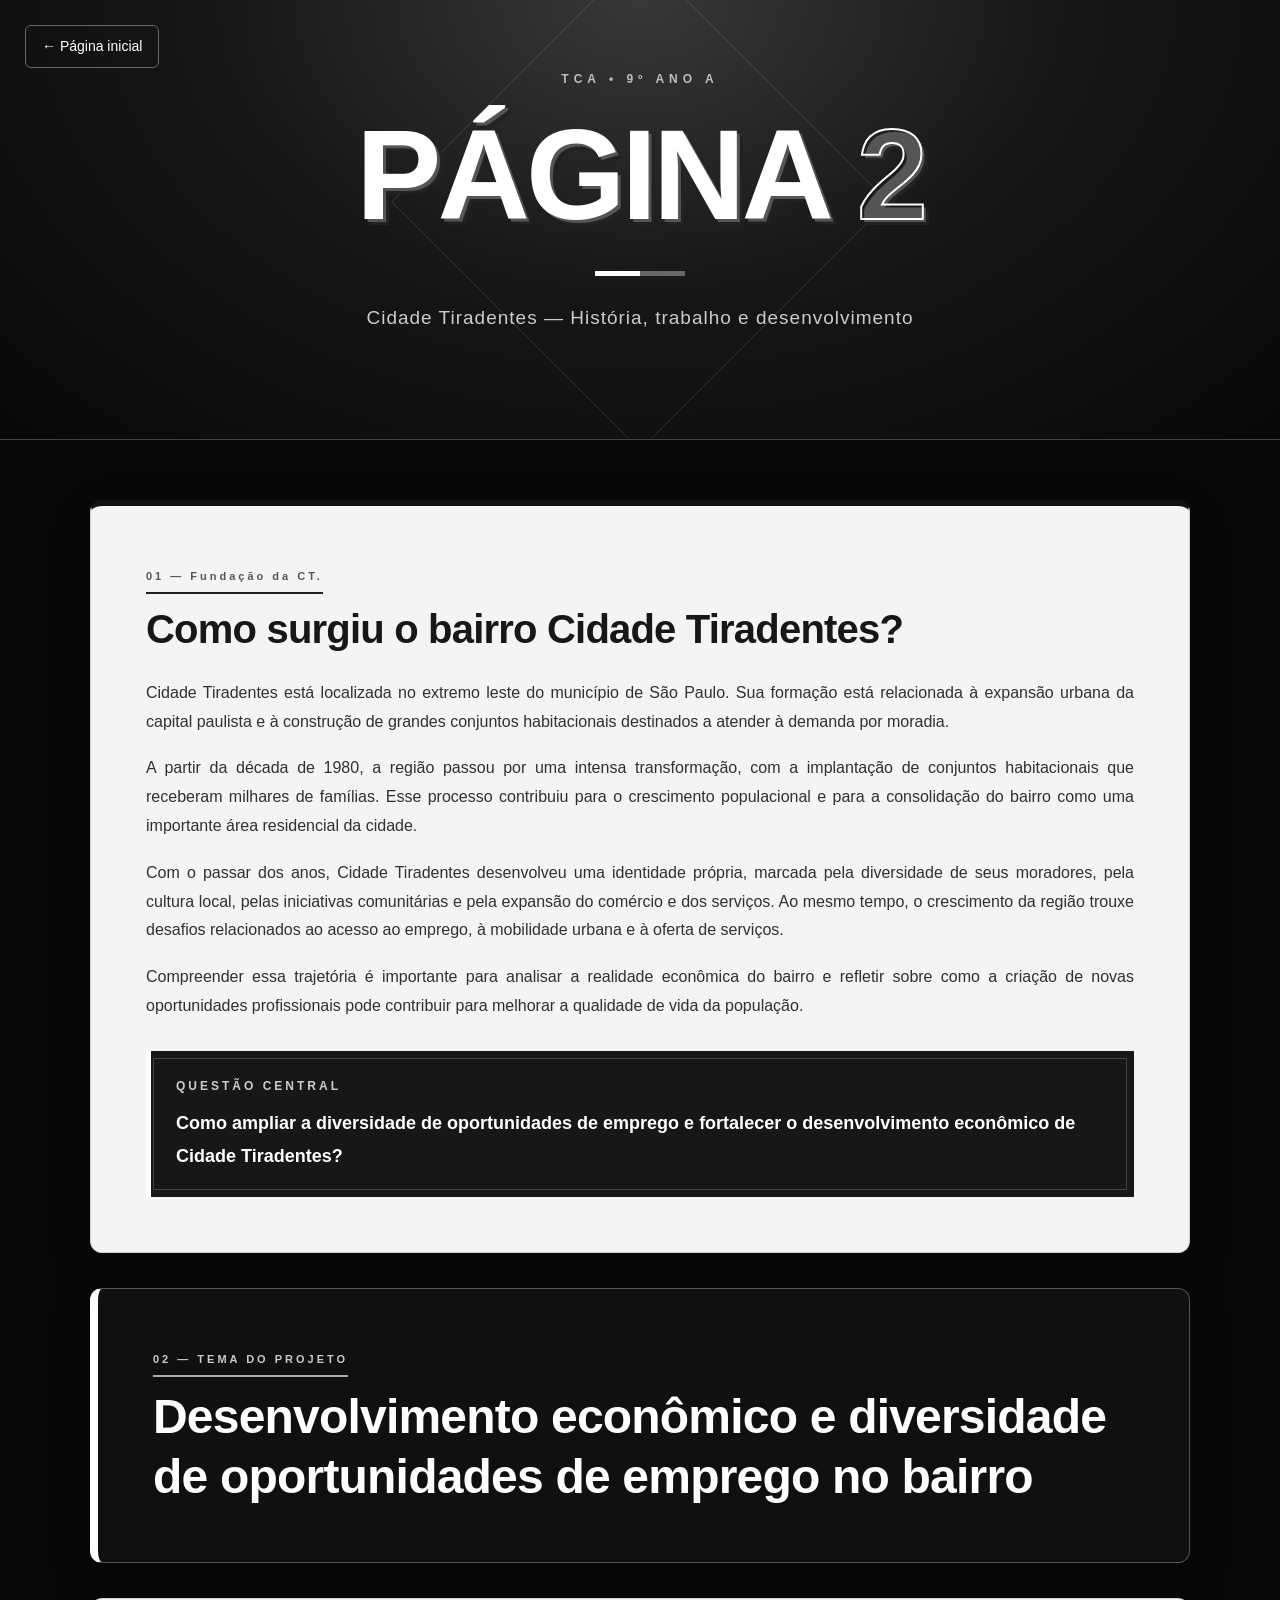
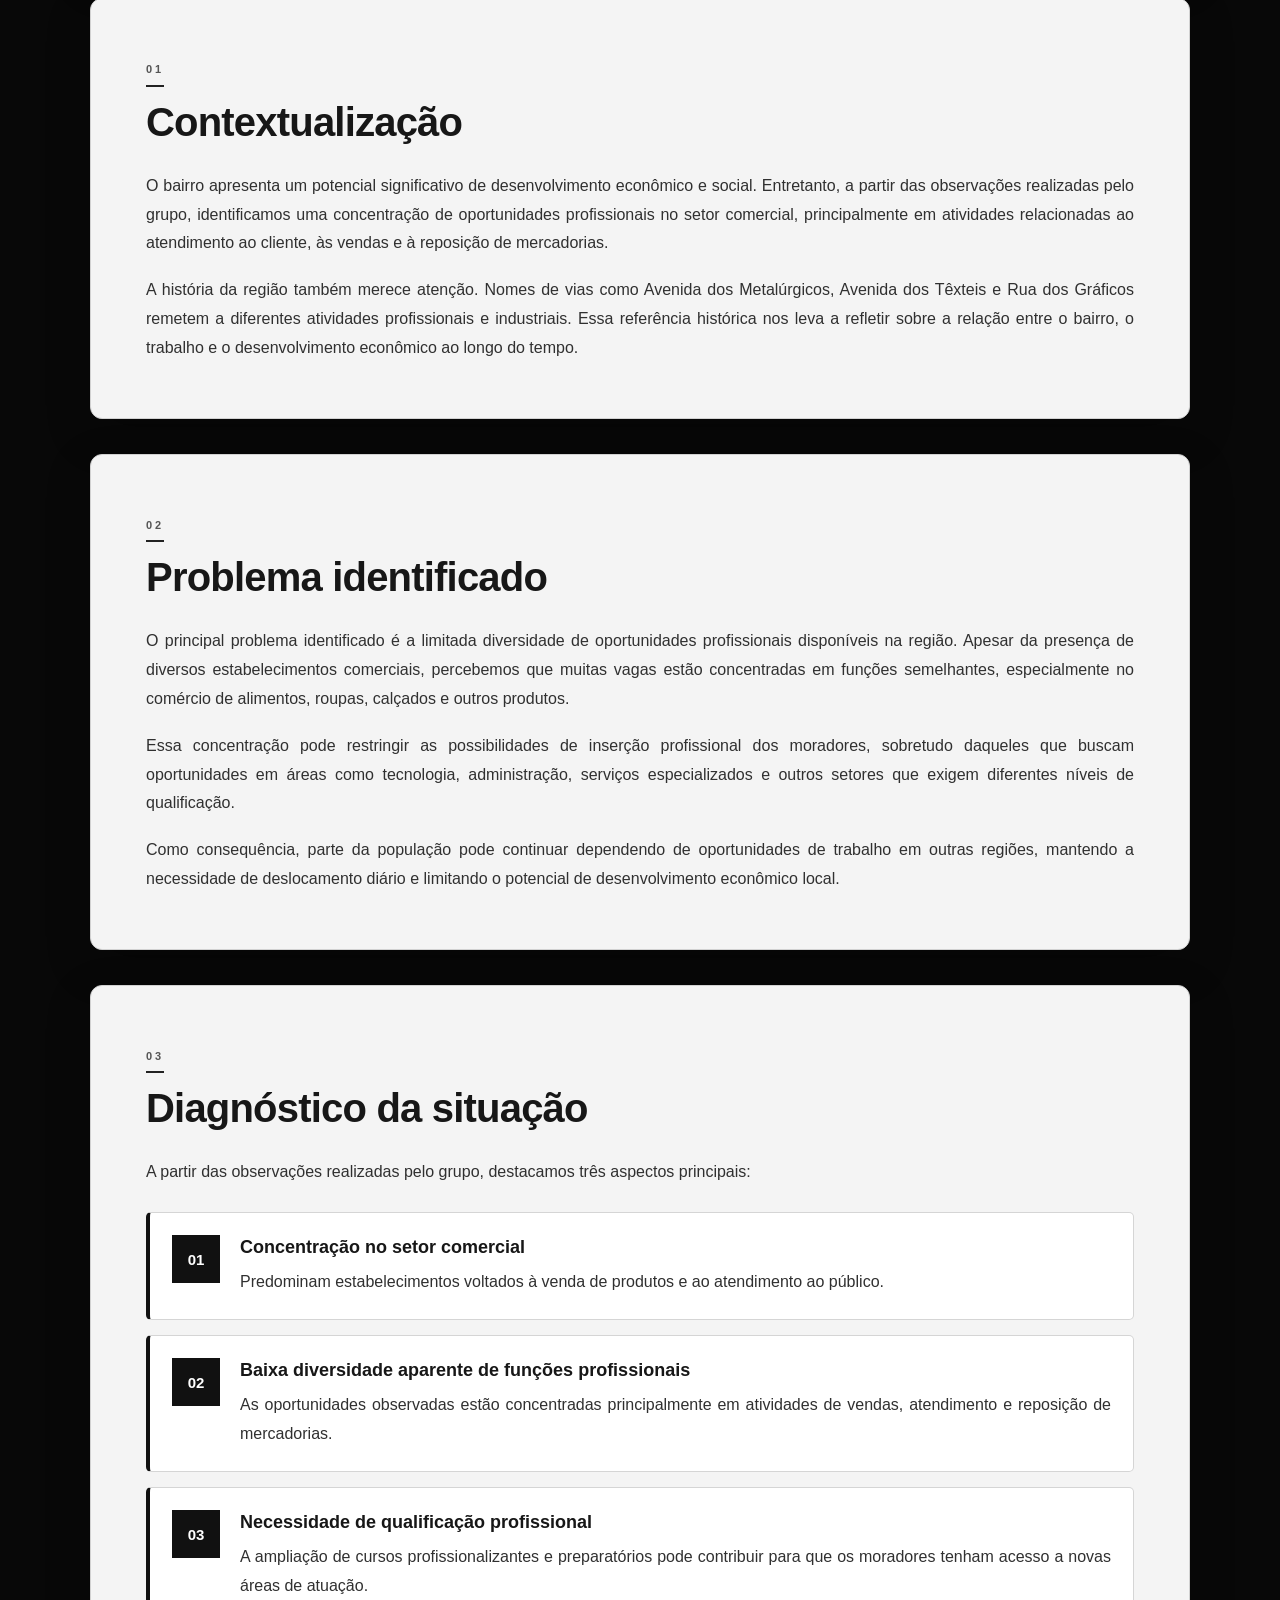
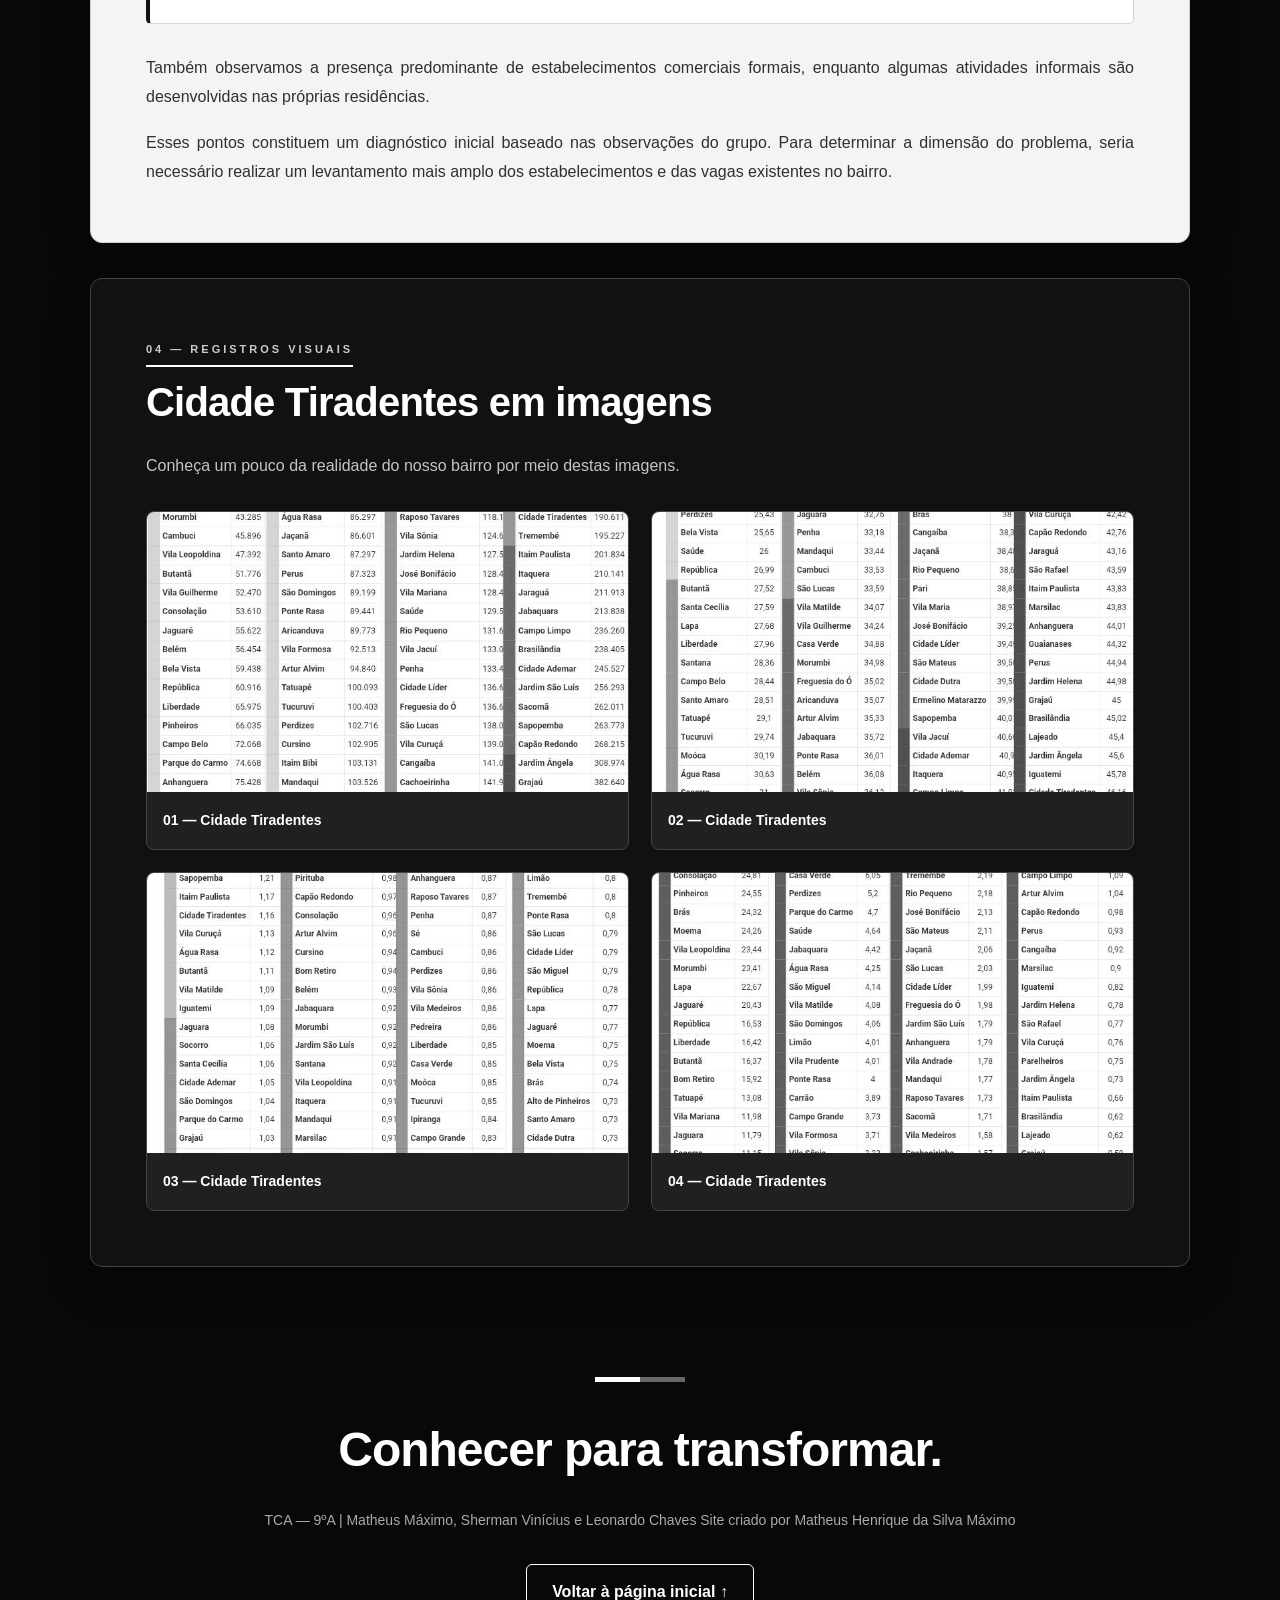
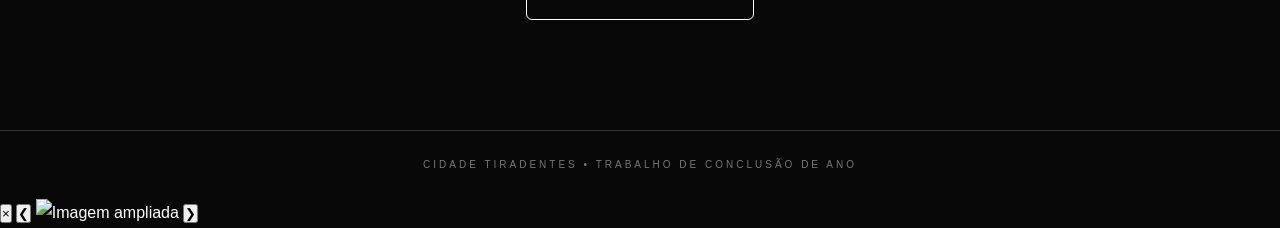
==== pagina2.html @ 88c9a444 "pagina2.html" ====
<!DOCTYPE html>
<html lang="pt-BR">
<head>
    <meta charset="UTF-8">
    <meta name="viewport" content="width=device-width, initial-scale=1.0">

    <title>Página 2 - TCA 9ºA</title>

    <link rel="stylesheet" href="style2.css">
</head>

<body>

    <header class="cabecalho">
        <a href="index.html" class="voltar">← Página inicial</a>

        <span class="identificacao">TCA • 9º ANO A</span>

        <h1 class="titulo">PÁGINA <span>2</span></h1>

        <div class="linha-decorativa"></div>

        <p class="descricao">
            Cidade Tiradentes — História, trabalho e desenvolvimento
        </p>
    </header>


    <main class="container">

        <section class="secao historia">

            <span class="numero-secao">01 — Fundação da CT.</span>

            <h2>Como surgiu o bairro Cidade Tiradentes?</h2>

            <p>
                Cidade Tiradentes está localizada no extremo leste do município
                de São Paulo. Sua formação está relacionada à expansão urbana
                da capital paulista e à construção de grandes conjuntos
                habitacionais destinados a atender à demanda por moradia.
            </p>

            <p>
                A partir da década de 1980, a região passou por uma intensa
                transformação, com a implantação de conjuntos habitacionais
                que receberam milhares de famílias. Esse processo contribuiu
                para o crescimento populacional e para a consolidação do bairro
                como uma importante área residencial da cidade.
            </p>

            <p>
                Com o passar dos anos, Cidade Tiradentes desenvolveu uma
                identidade própria, marcada pela diversidade de seus moradores,
                pela cultura local, pelas iniciativas comunitárias e pela
                expansão do comércio e dos serviços. Ao mesmo tempo, o
                crescimento da região trouxe desafios relacionados ao acesso
                ao emprego, à mobilidade urbana e à oferta de serviços.
            </p>

            <p>
                Compreender essa trajetória é importante para analisar a
                realidade econômica do bairro e refletir sobre como a criação
                de novas oportunidades profissionais pode contribuir para
                melhorar a qualidade de vida da população.
            </p>

            <div class="destaque">
                <strong>Questão central</strong>
                <p>
                    Como ampliar a diversidade de oportunidades de emprego e
                    fortalecer o desenvolvimento econômico de Cidade Tiradentes?
                </p>
            </div>

        </section>

        <section class="secao tema-principal">

            <span class="numero-secao">02 — TEMA DO PROJETO</span>

            <h2>
                Desenvolvimento econômico e diversidade de oportunidades
                de emprego no bairro
            </h2>

        </section>

        <section class="secao">

            <span class="numero-secao">01</span>

            <h2>Contextualização</h2>

            <p>
                O bairro apresenta um potencial significativo de
                desenvolvimento econômico e social. Entretanto, a partir
                das observações realizadas pelo grupo, identificamos uma
                concentração de oportunidades profissionais no setor
                comercial, principalmente em atividades relacionadas ao
                atendimento ao cliente, às vendas e à reposição de mercadorias.
            </p>

            <p>
                A história da região também merece atenção. Nomes de vias
                como Avenida dos Metalúrgicos, Avenida dos Têxteis e Rua dos
                Gráficos remetem a diferentes atividades profissionais e
                industriais. Essa referência histórica nos leva a refletir
                sobre a relação entre o bairro, o trabalho e o desenvolvimento
                econômico ao longo do tempo.
            </p>

        </section>

        <section class="secao">

            <span class="numero-secao">02</span>

            <h2>Problema identificado</h2>

            <p>
                O principal problema identificado é a limitada diversidade
                de oportunidades profissionais disponíveis na região. Apesar
                da presença de diversos estabelecimentos comerciais, percebemos
                que muitas vagas estão concentradas em funções semelhantes,
                especialmente no comércio de alimentos, roupas, calçados e
                outros produtos.
            </p>

            <p>
                Essa concentração pode restringir as possibilidades de
                inserção profissional dos moradores, sobretudo daqueles que
                buscam oportunidades em áreas como tecnologia, administração,
                serviços especializados e outros setores que exigem diferentes
                níveis de qualificação.
            </p>

            <p>
                Como consequência, parte da população pode continuar dependendo
                de oportunidades de trabalho em outras regiões, mantendo a
                necessidade de deslocamento diário e limitando o potencial de
                desenvolvimento econômico local.
            </p>

        </section>

        <section class="secao">

            <span class="numero-secao">03</span>

            <h2>Diagnóstico da situação</h2>

            <p>
                A partir das observações realizadas pelo grupo, destacamos
                três aspectos principais:
            </p>

            <div class="diagnosticos">

                <article class="item-diagnostico">
                    <span class="simbolo">01</span>

                    <div>
                        <h3>Concentração no setor comercial</h3>
                        <p>
                            Predominam estabelecimentos voltados à venda
                            de produtos e ao atendimento ao público.
                        </p>
                    </div>
                </article>

                <article class="item-diagnostico">
                    <span class="simbolo">02</span>

                    <div>
                        <h3>Baixa diversidade aparente de funções profissionais</h3>
                        <p>
                            As oportunidades observadas estão concentradas
                            principalmente em atividades de vendas,
                            atendimento e reposição de mercadorias.
                        </p>
                    </div>
                </article>

                <article class="item-diagnostico">
                    <span class="simbolo">03</span>

                    <div>
                        <h3>Necessidade de qualificação profissional</h3>
                        <p>
                            A ampliação de cursos profissionalizantes e
                            preparatórios pode contribuir para que os moradores
                            tenham acesso a novas áreas de atuação.
                        </p>
                    </div>
                </article>

            </div>

            <p>
                Também observamos a presença predominante de estabelecimentos
                comerciais formais, enquanto algumas atividades informais
                são desenvolvidas nas próprias residências.
            </p>

            <p>
                Esses pontos constituem um diagnóstico inicial baseado nas
                observações do grupo. Para determinar a dimensão do problema,
                seria necessário realizar um levantamento mais amplo dos
                estabelecimentos e das vagas existentes no bairro.
            </p>

        </section>


        
<section class="secao galeria">
    <span class="numero-secao">04 — REGISTROS VISUAIS</span>

    <h2>Cidade Tiradentes em imagens</h2>

    <p class="texto-galeria">
        Conheça um pouco da realidade do nosso bairro por meio destas imagens.
    </p>

    <div class="grade-imagens">
        <figure class="foto">
            <img src="foto2.jpg" alt="Cidade Tiradentes - Foto 1">
            <figcaption>01 — Cidade Tiradentes</figcaption>
        </figure>

        <figure class="foto">
            <img src="foto1.jpg" alt="Cidade Tiradentes - Foto 2">
            <figcaption>02 — Cidade Tiradentes</figcaption>
        </figure>

        <figure class="foto">
            <img src="foto3.jpg" alt="Cidade Tiradentes - Foto 3">
            <figcaption>03 — Cidade Tiradentes</figcaption>
        </figure>

        <figure class="foto">
            <img src="foto4.jpg" alt="Cidade Tiradentes - Foto 4">
            <figcaption>04 — Cidade Tiradentes</figcaption>
        </figure>
    </div>
</section>

        <section class="encerramento">
            <div class="linha-decorativa"></div>

            <h2>Conhecer para transformar.</h2>

            <p>
                TCA — 9ºA | Matheus Máximo, Sherman Vinícius e Leonardo Chaves
              Site criado por Matheus Henrique da Silva Máximo
            </p>

            <a href="index.html" class="botao-voltar">
                Voltar à página inicial ↑
            </a>
        </section>

    </main>

    <footer class="rodape">
        CIDADE TIRADENTES • TRABALHO DE CONCLUSÃO DE ANO
    </footer>


<script src="visualizador.js" defer></script>
</body>
</html>


<div id="visualizador" class="visualizador">
    <button id="fecharVisualizador" class="fechar-visualizador">&times;</button>

    <button id="imagemAnterior" class="navegar-imagem anterior">&#10094;</button>

    <img id="imagemAmpliada" src="" alt="Imagem ampliada">

    <button id="proximaImagem" class="navegar-imagem proxima">&#10095;</button>

    <p id="contadorImagem" class="contador-imagem"></p>
</div>

<script src="visualizador.js" defer></script>
</body>
</html>

    
</body>
</html>
---- style2.css ----
* {
    margin: 0;
    padding: 0;
    box-sizing: border-box;
}

:root {
    --preto: #080808;
    --cinza-escuro: #151515;
    --cinza: #777777;
    --branco: #ffffff;
    --cinza-claro: #eeeeee;
}

html {
    scroll-behavior: smooth;
}

body {
    background: var(--preto);
    color: var(--branco);
    font-family: Arial, Helvetica, sans-serif;
    line-height: 1.8;
}

/* CABEÇALHO */
.cabecalho {
    min-height: 440px;
    padding: 35px 20px 70px;

    display: flex;
    flex-direction: column;
    align-items: center;
    justify-content: center;

    text-align: center;

    background:
        radial-gradient(
            ellipse at top,
            #383838 0%,
            #161616 48%,
            #080808 100%
        );

    border-bottom: 1px solid #444;
    position: relative;
    overflow: hidden;
}

.cabecalho::before {
    content: "";
    position: absolute;
    width: 350px;
    height: 350px;
    border: 1px solid #ffffff18;
    transform: rotate(45deg);
    pointer-events: none;
}

.voltar {
    position: absolute;
    top: 25px;
    left: 25px;

    color: white;
    text-decoration: none;
    font-size: 14px;

    padding: 8px 16px;
    border: 1px solid #666;
    border-radius: 6px;

    transition: 0.3s;
}

.voltar:hover {
    background: white;
    color: black;
}

.identificacao {
    font-size: 12px;
    font-weight: bold;
    letter-spacing: 5px;
    color: #bdbdbd;
    margin-bottom: 15px;
}

/* TÍTULO PRETO E BRANCO */
.titulo {
    font-size: clamp(4rem, 12vw, 8rem);
    font-weight: 900;
    line-height: 1.1;
    letter-spacing: -4px;

    color: white;

    text-shadow:
        3px 3px 0 #555,
        6px 6px 0 #222;

    position: relative;
}

.titulo span {
    color: transparent;
    -webkit-text-stroke: 2px white;
}

.linha-decorativa {
    width: 90px;
    height: 5px;
    background: linear-gradient(
        to right,
        white 50%,
        #666666 50%
    );
    margin: 25px auto;
}

.descricao {
    color: #cccccc;
    font-size: clamp(14px, 2vw, 19px);
    letter-spacing: 1px;
}

/* CONTEÚDO */
.container {
    width: min(1100px, 92%);
    margin: 60px auto;
}

/* CARTÕES DAS SEÇÕES */
.secao {
    position: relative;

    background: #f4f4f4;
    color: #171717;

    padding: clamp(25px, 5vw, 55px);
    margin-bottom: 35px;

    border-radius: 12px;
    border: 1px solid #d1d1d1;

    box-shadow: 0 15px 45px #00000035;

    animation: aparecer 0.8s ease both;
}

.secao h2 {
    font-size: clamp(1.6rem, 4vw, 2.5rem);
    line-height: 1.25;
    margin: 10px 0 25px;
    font-weight: 900;
    letter-spacing: -0.8px;
}

.secao p {
    font-size: 16px;
    color: #303030;
    margin-bottom: 18px;
    text-align: justify;
}

.secao p:last-child {
    margin-bottom: 0;
}

.numero-secao {
    display: inline-block;

    color: #555;
    font-size: 11px;
    font-weight: 900;
    letter-spacing: 3px;

    border-bottom: 2px solid #222;
    padding-bottom: 5px;
}

/* SEÇÃO DA HISTÓRIA */
.historia {
    border-top: 6px solid #111;
}

.historia h2 {
    max-width: 800px;
}

/* DESTAQUE */
.destaque {
    margin-top: 30px;
    padding: 25px;

    background: #171717;
    color: white;

    border-left: 5px solid white;
    outline: 1px solid #444;
    outline-offset: -8px;
}

.destaque strong {
    display: block;
    font-size: 12px;
    letter-spacing: 3px;
    text-transform: uppercase;
    color: #cccccc;
    margin-bottom: 10px;
}

.destaque p {
    color: white;
    font-size: 18px;
    font-weight: bold;
    margin: 0;
    text-align: left;
}

/* TEMA PRINCIPAL */
.tema-principal {
    background: #101010;
    color: white;
    border: 1px solid #555;
    border-left: 8px solid white;
}

.tema-principal .numero-secao {
    color: #c9c9c9;
    border-color: #aaa;
}

.tema-principal h2 {
    margin-bottom: 0;
    font-size: clamp(1.8rem, 4vw, 3rem);
}

/* DIAGNÓSTICOS */
.diagnosticos {
    display: flex;
    flex-direction: column;
    gap: 15px;
    margin: 25px 0 30px;
}

.item-diagnostico {
    display: flex;
    align-items: flex-start;
    gap: 20px;

    background: white;
    border: 1px solid #d5d5d5;
    border-left: 4px solid #111;

    padding: 22px;
    border-radius: 5px;

    transition: transform 0.25s, box-shadow 0.25s;
}

.item-diagnostico:hover {
    transform: translateX(6px);
    box-shadow: 0 8px 20px #00000012;
}

.simbolo {
    display: flex;
    align-items: center;
    justify-content: center;
    flex-shrink: 0;

    width: 48px;
    height: 48px;

    background: #111;
    color: white;

    font-size: 15px;
    font-weight: 900;
}

.item-diagnostico h3 {
    font-size: 18px;
    line-height: 1.4;
    margin-bottom: 8px;
}

.item-diagnostico p {
    margin: 0;
}

/* GALERIA */
.galeria {
    background: #111;
    color: white;
    border: 1px solid #444;
}

.galeria .numero-secao {
    color: #ccc;
    border-color: white;
}

.galeria h2 {
    color: white;
}

.galeria .texto-galeria {
    color: #c5c5c5;
}


.grade-imagens {
    display: grid;
    grid-template-columns: repeat(2, minmax(0, 1fr));
    gap: 22px;
    margin-top: 30px;
}

.foto {
    overflow: hidden;
    background: #202020;
    border: 1px solid #454545;
    border-radius: 8px;
}

.foto img {
    display: block;
    width: 100%;
    height: 280px;
    object-fit: cover;
    filter: grayscale(100%);
    transition: filter 0.4s, transform 0.4s;
}

.foto:hover img {
    filter: grayscale(0%);
    transform: scale(1.03);
}

.foto figcaption {
    padding: 16px;
    color: white;
    font-size: 14px;
    font-weight: bold;
}

@media (max-width: 650px) {
    .grade-imagens {
        grid-template-columns: 1fr;
    }

    .foto img {
        height: 240px;
    }
}


/* ENCERRAMENTO */
.encerramento {
    text-align: center;
    padding: 50px 20px;
}

.encerramento h2 {
    font-size: clamp(1.8rem, 5vw, 3rem);
    font-weight: 900;
    letter-spacing: -1px;
}

.encerramento p {
    margin: 15px 0 30px;
    color: #aaa;
    font-size: 14px;
}

.botao-voltar {
    display: inline-block;

    padding: 13px 25px;
    border: 1px solid white;
    border-radius: 6px;

    color: white;
    text-decoration: none;
    font-weight: bold;

    transition: background 0.3s, color 0.3s;
}

.botao-voltar:hover {
    background: white;
    color: black;
}

/* RODAPÉ */
.rodape {
    text-align: center;
    padding: 25px 15px;

    border-top: 1px solid #333;
    color: #777;

    font-size: 10px;
    letter-spacing: 3px;
}

/* ANIMAÇÃO */
@keyframes aparecer {
    from {
        opacity: 0;
        transform: translateY(20px);
    }

    to {
        opacity: 1;
        transform: translateY(0);
    }
}

/* CELULARES */
@media (max-width: 650px) {
    .cabecalho {
        min-height: 380px;
        padding: 90px 20px 45px;
    }

    .voltar {
        top: 15px;
        left: 15px;
    }

    .identificacao {
        font-size: 10px;
        letter-spacing: 3px;
    }

    .titulo {
        letter-spacing: -2px;
    }

    .container {
        width: 94%;
        margin: 30px auto;
    }

    .secao {
        padding: 25px 20px;
        margin-bottom: 22px;
    }

    .secao p {
        font-size: 15px;
        text-align: left;
    }

    .grade-imagens {
        grid-template-columns: 1fr;
    }

    .foto img {
        height: 240px;
    }

    .item-diagnostico {
        gap: 12px;
        padding: 15px;
    }

    .simbolo {
        width: 38px;
        height: 38px;
    }

    .item-diagnostico h3 {
        font-size: 16px;
    }
}

@media (prefers-reduced-motion: reduce) {
    *,
    *::before,
    *::after {
        animation-duration: 0.01ms !important;
        transition-duration: 0.01ms !important;
        scroll-behavior: auto !important;
    }
}


.grade-imagens .foto img {
    cursor: zoom-in;
}

#visualizador.ativo {
    display: flex !important;
    position: fixed;
    inset: 0;
    z-index: 99999;
    background: rgba(0, 0, 0, 0.95);
    align-items: center;
    justify-content: center;
}

#visualizador.ativo #imagemAmpliada {
    max-width: 85vw;
    max-height: 85vh;
    width: auto;
    height: auto;
    object-fit: contain;
}
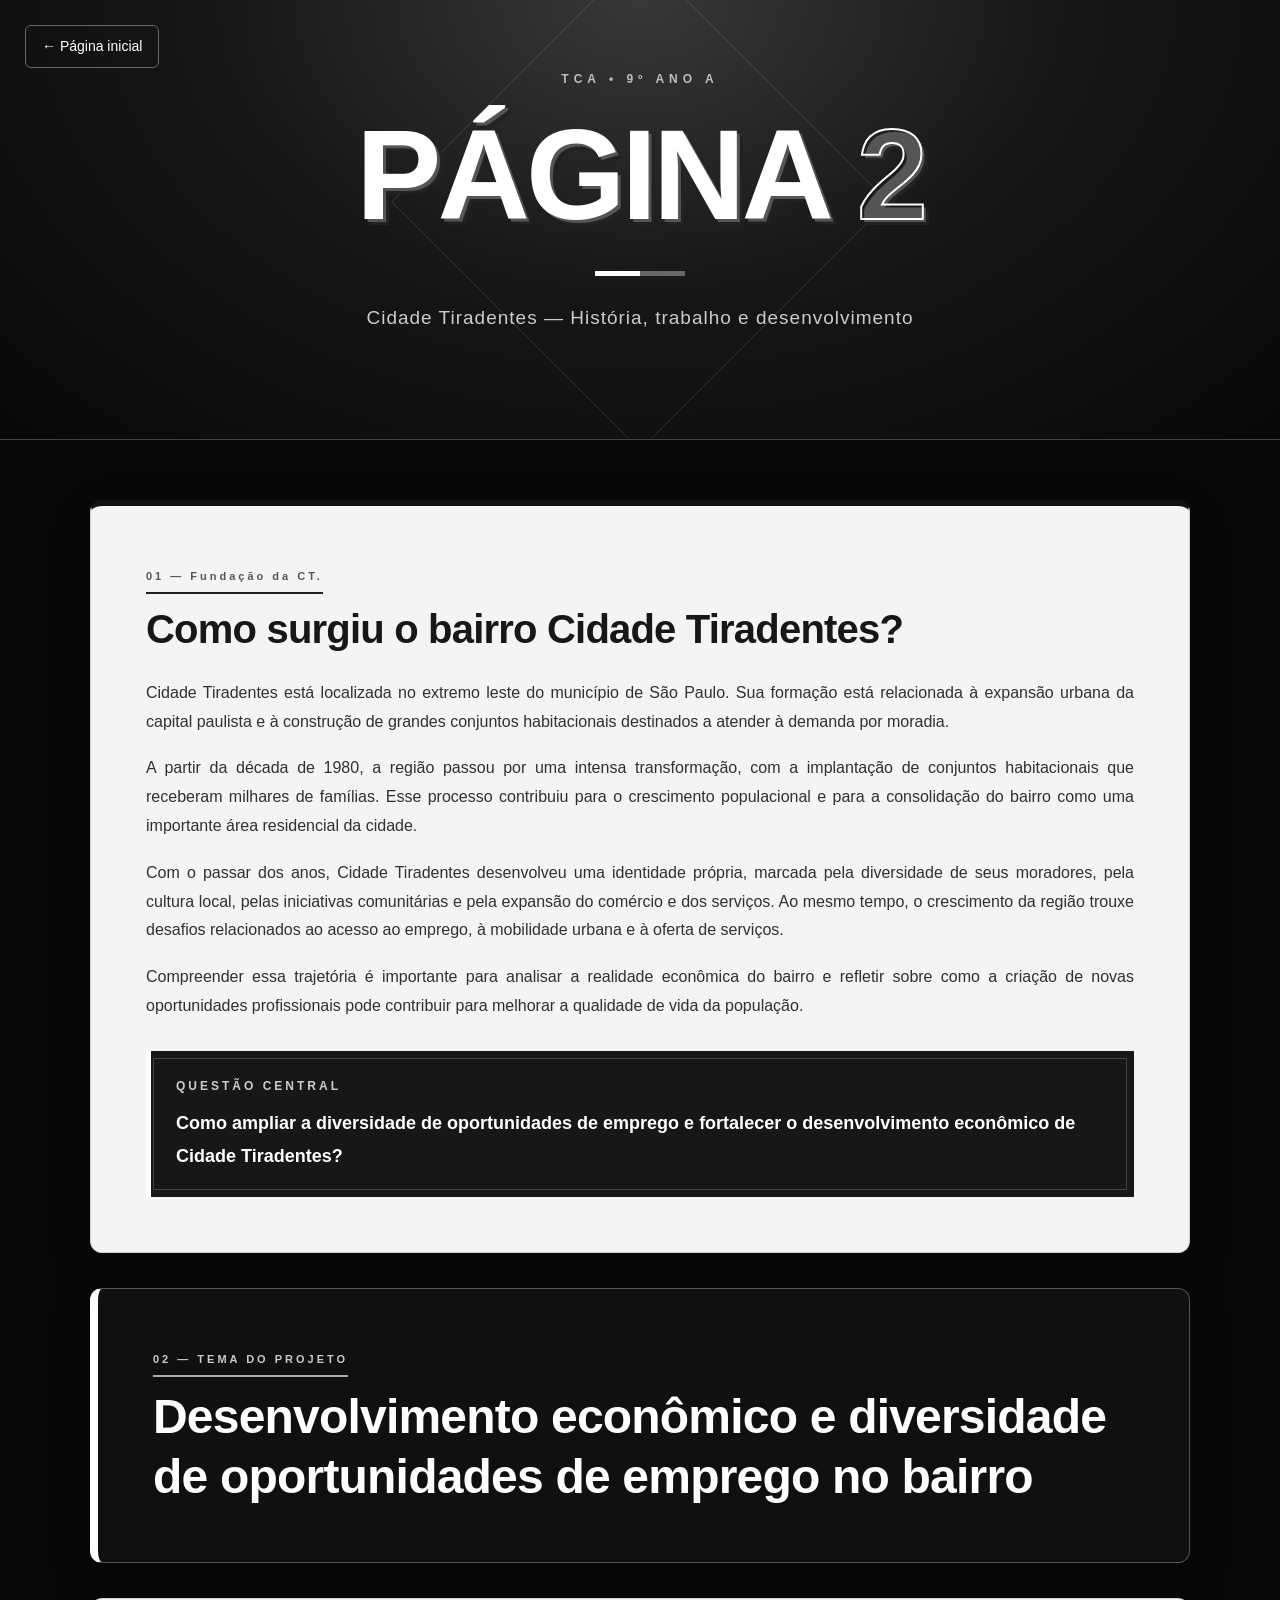
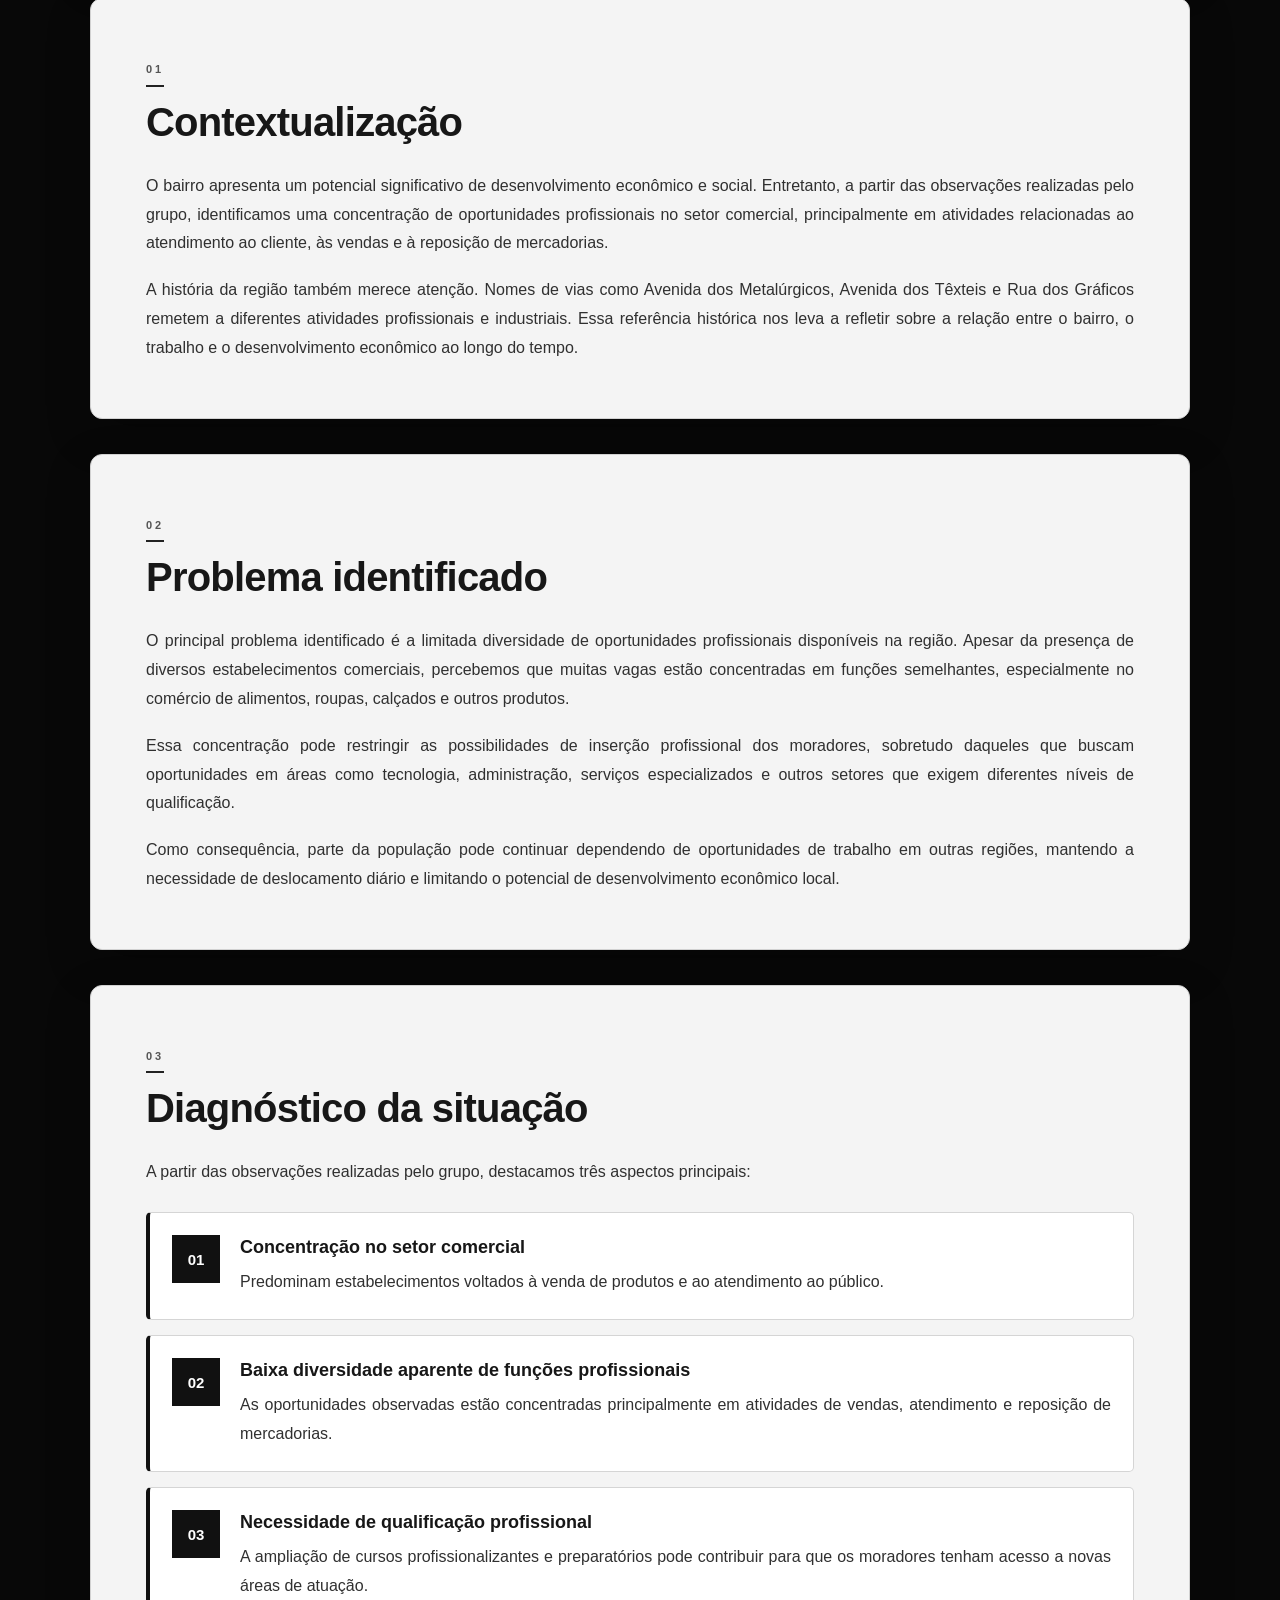
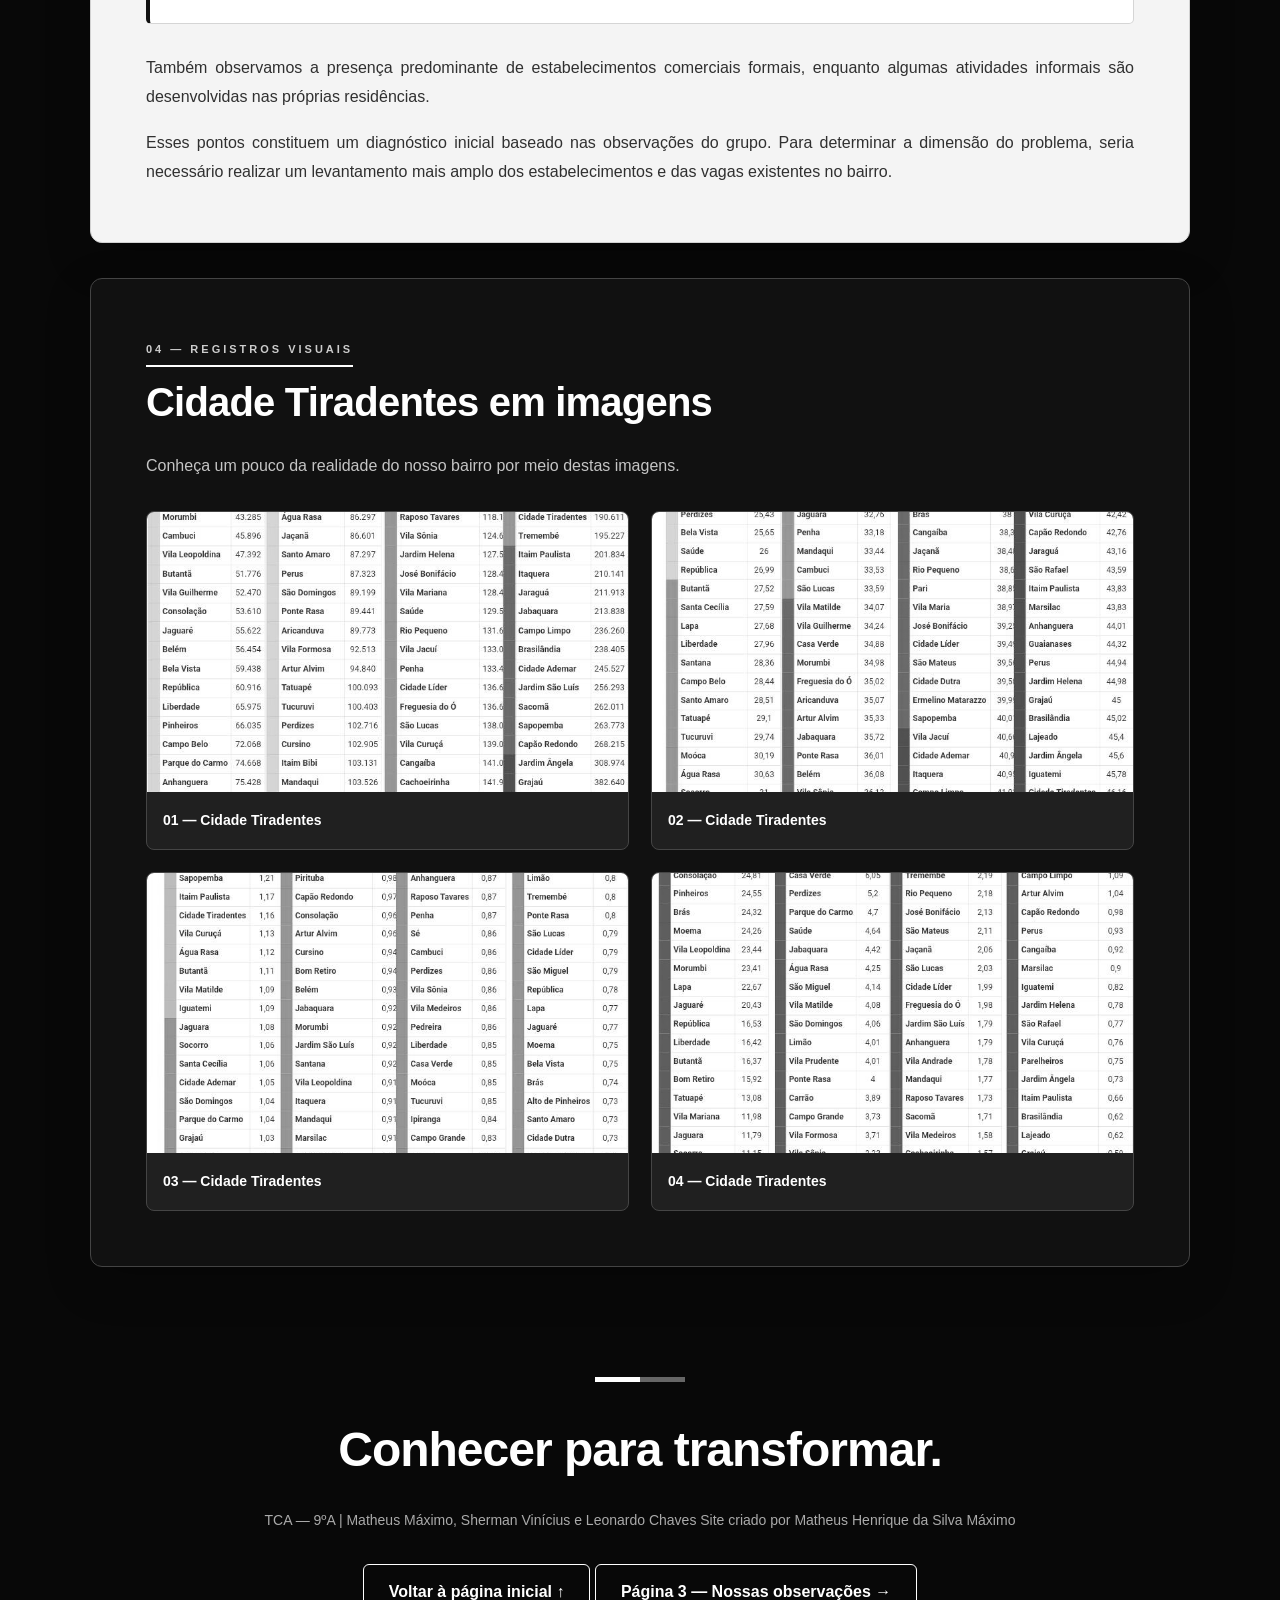
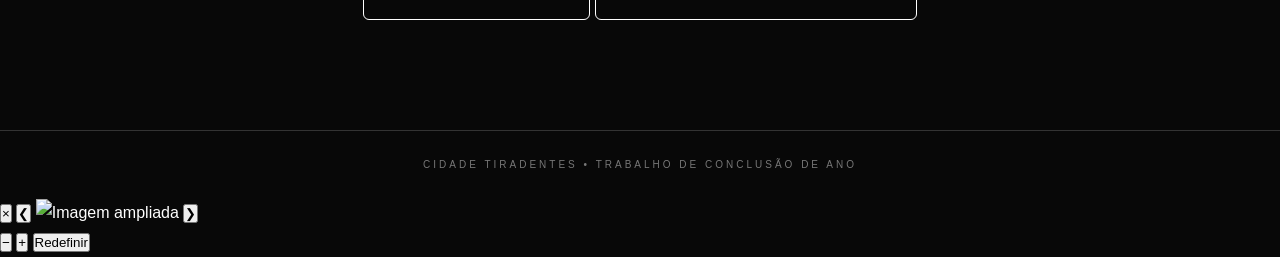
==== commit 0d3c8179: "pagina2.html" ====
--- a/pagina2.html
+++ b/pagina2.html
@@ -260,6 +260,11 @@
             <a href="index.html" class="botao-voltar">
                 Voltar à página inicial ↑
             </a>
+            
+<a href="pagina3.html" class="botao-voltar">
+    Página 3 — Nossas observações →
+</a>
+            
         </section>
 
     </main>
@@ -268,28 +273,36 @@
         CIDADE TIRADENTES • TRABALHO DE CONCLUSÃO DE ANO
     </footer>
 
-
-<script src="visualizador.js" defer></script>
+    <div id="visualizador" class="visualizador">
+
+        <button
+            id="fecharVisualizador"
+            class="fechar-visualizador"
+            aria-label="Fechar imagem"
+        >&times;</button>
+
+        <button
+            id="imagemAnterior"
+            class="navegar-imagem anterior"
+            aria-label="Imagem anterior"
+        >&#10094;</button>
+
+        <img
+            id="imagemAmpliada"
+            src=""
+            alt="Imagem ampliada"
+        >
+
+        <button
+            id="proximaImagem"
+            class="navegar-imagem proxima"
+            aria-label="Próxima imagem"
+        >&#10095;</button>
+
+        <p id="contadorImagem" class="contador-imagem"></p>
+
+    </div>
+
+    <script src="visualizador.js" defer></script>
 </body>
 </html>
-
-
-<div id="visualizador" class="visualizador">
-    <button id="fecharVisualizador" class="fechar-visualizador">&times;</button>
-
-    <button id="imagemAnterior" class="navegar-imagem anterior">&#10094;</button>
-
-    <img id="imagemAmpliada" src="" alt="Imagem ampliada">
-
-    <button id="proximaImagem" class="navegar-imagem proxima">&#10095;</button>
-
-    <p id="contadorImagem" class="contador-imagem"></p>
-</div>
-
-<script src="visualizador.js" defer></script>
-</body>
-</html>
-
-    
-</body>
-</html>
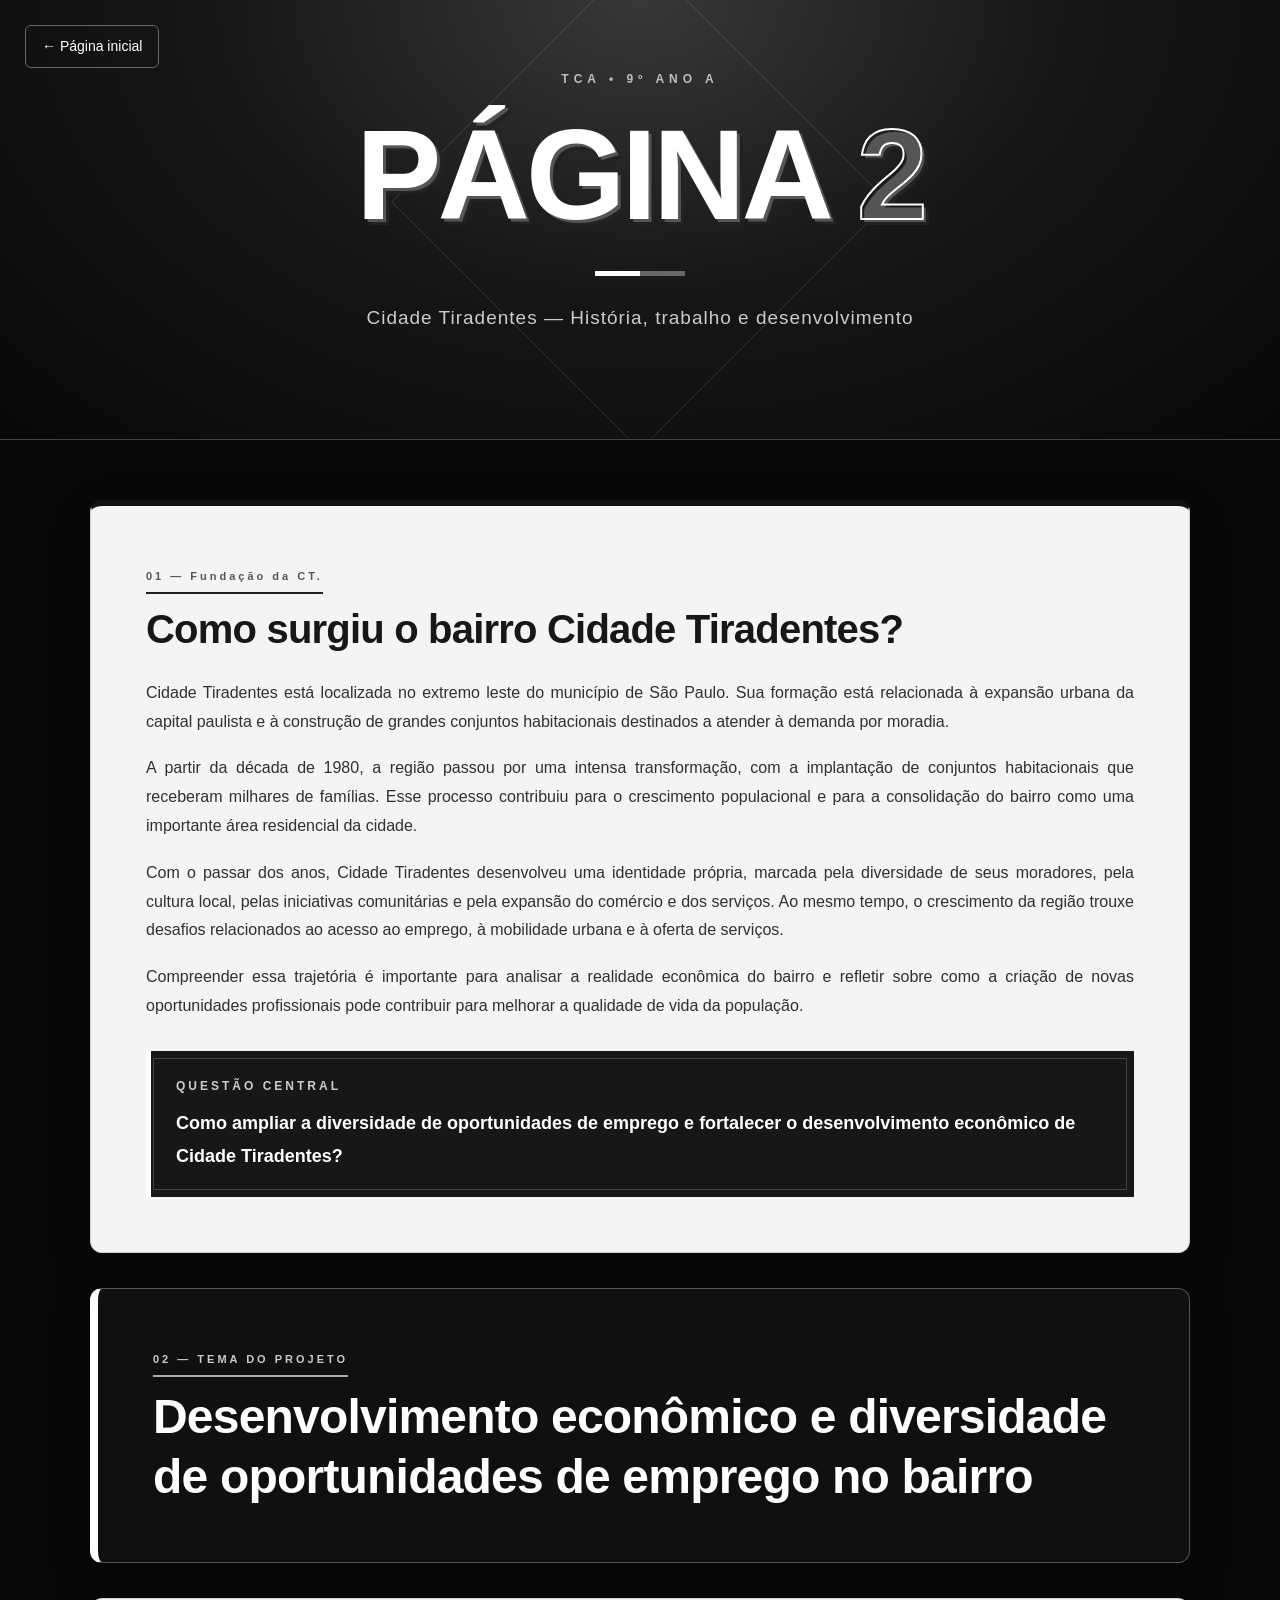
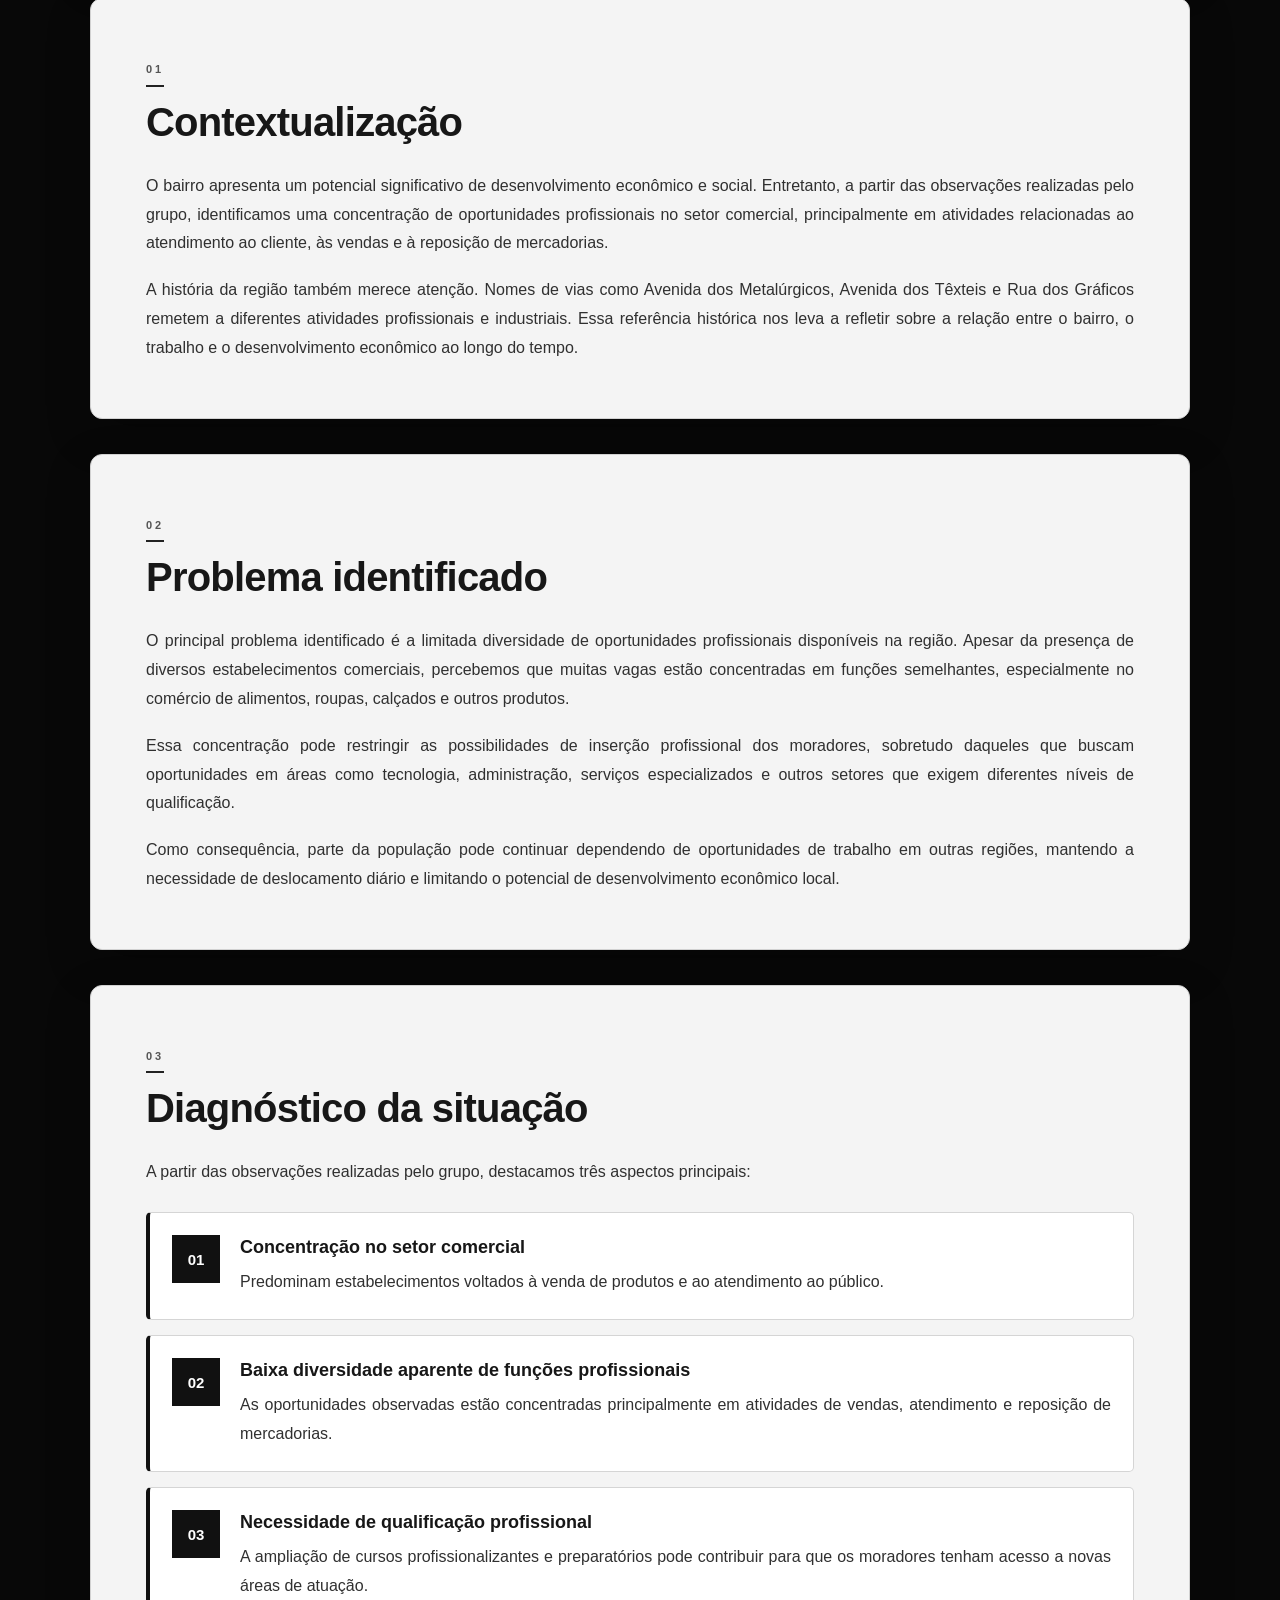
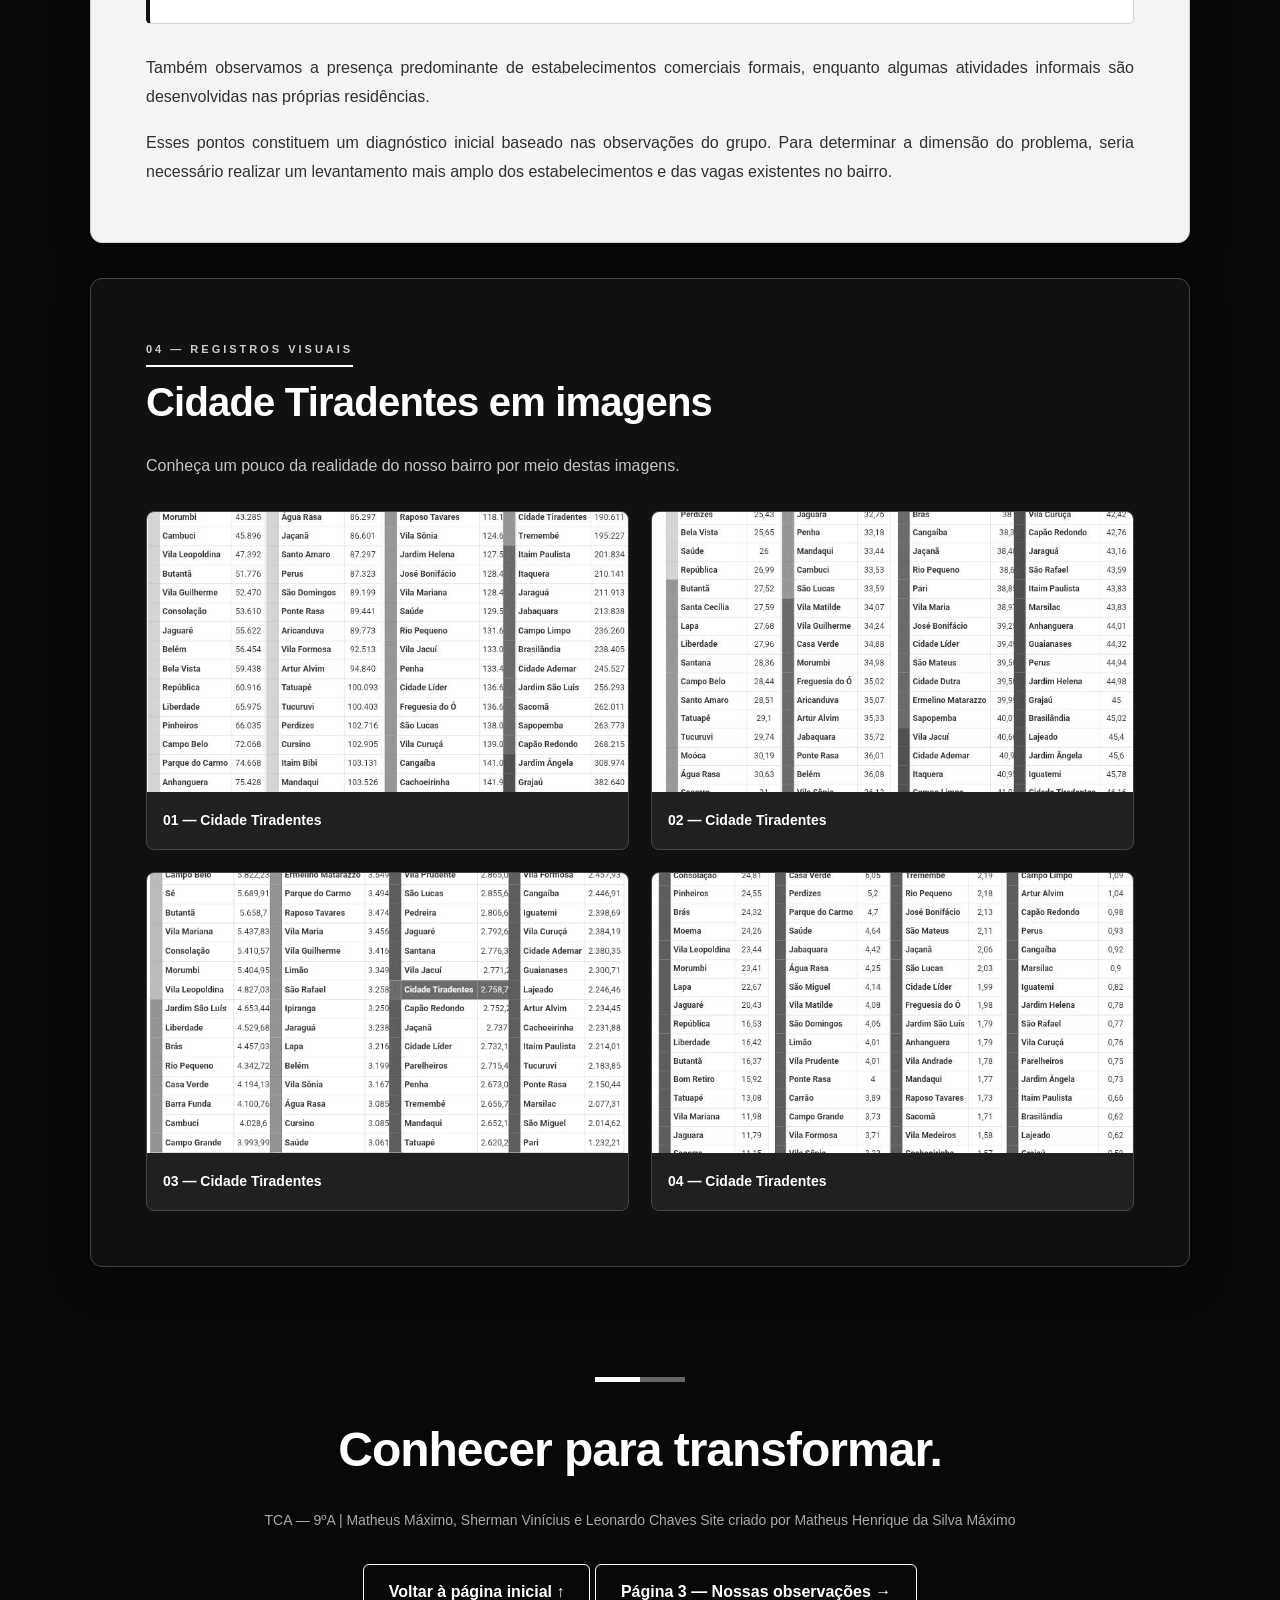
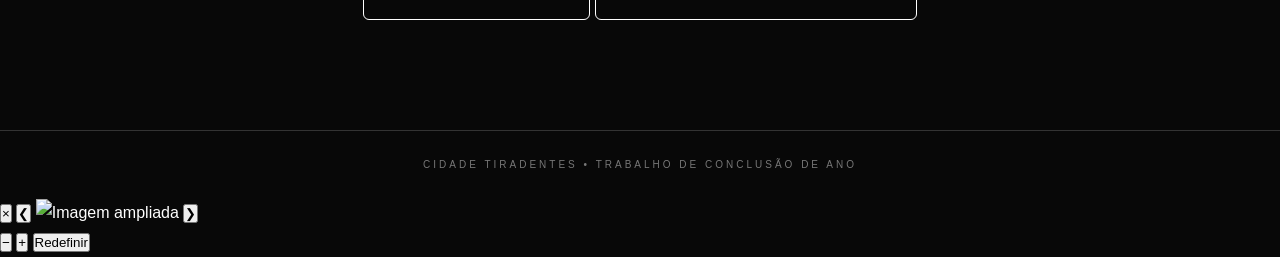
==== commit 23d011ac: "pagina2.html" ====
--- a/pagina2.html
+++ b/pagina2.html
@@ -236,7 +236,7 @@
         </figure>
 
         <figure class="foto">
-            <img src="foto3.jpg" alt="Cidade Tiradentes - Foto 3">
+            <img src="foto5.jpg" alt="Cidade Tiradentes - Foto 3">
             <figcaption>03 — Cidade Tiradentes</figcaption>
         </figure>
 
